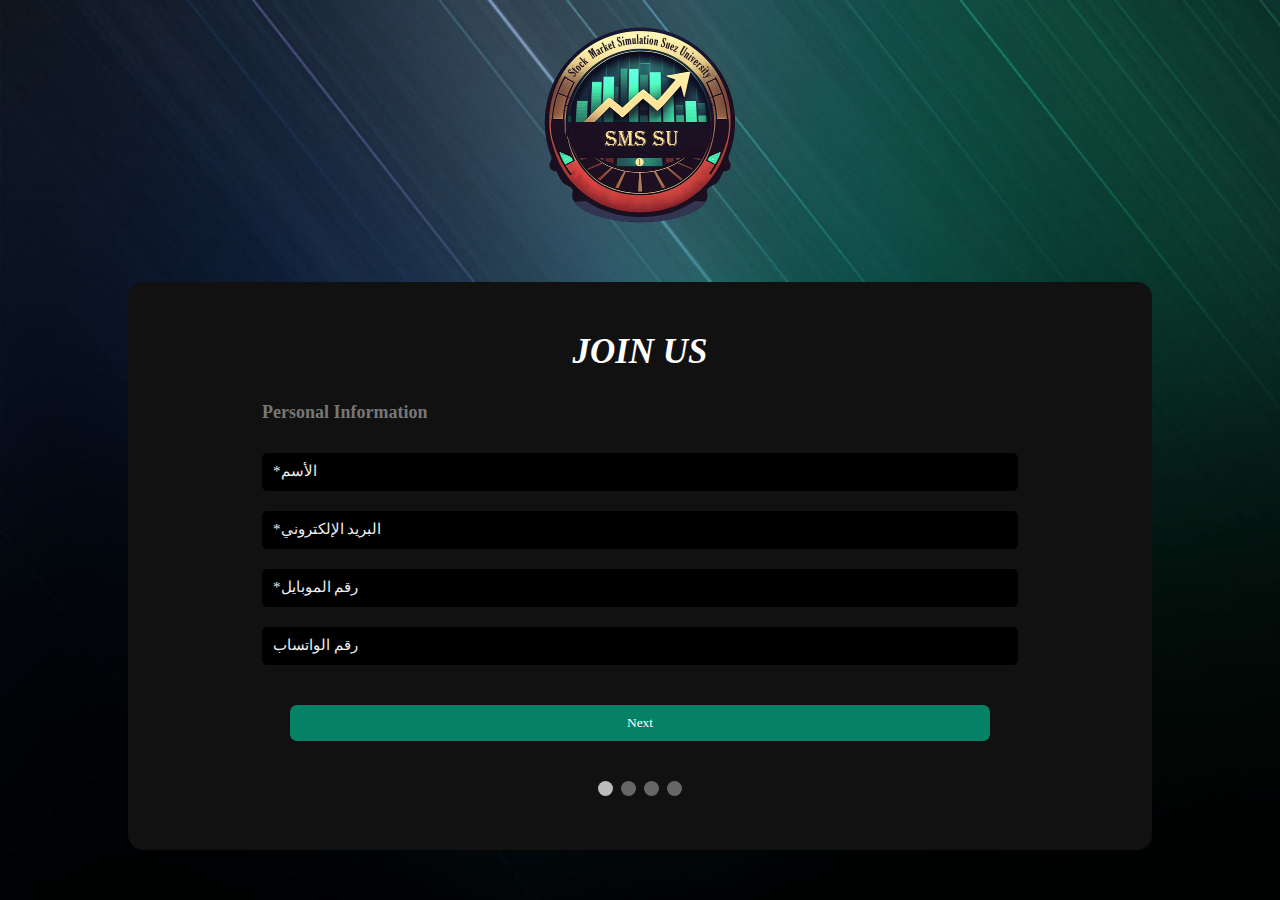
==== join-us/index.html @ 0d0e4a42 "Add files via upload" ====
<!DOCTYPE html>
<html lang="en">
<head>
    <meta charset="UTF-8">
    <meta http-equiv="X-UA-Compatible" content="IE=edge">
    <meta name="viewport" content="width=device-width, initial-scale=1.0">
    <script src="../sweetalert2.min.js"></script>
    <link rel="stylesheet" href="../sweetalert2.min.css">
    <link rel="stylesheet" href="style.css">
    <title>join us</title>
</head>
<body>
    <div class="container">
        <div class="logo">
            <img src="logo.png" alt="SMS SU">
        </div>

        <form action="https://sheetdb.io/api/v1/ymtpx0pkqyko5" id="join-us" method="post">
            <h1>join us</h1>
            <div class="content">
                <div class="tab">
                    <h3>personal information</h3>
                    <input class="inputr" type="text" name="Name" placeholder="*الأسم" oninput="this.className = ''">
                    <input class="inputr" type="email" name="Email" placeholder="*البريد الإلكتروني" oninput="this.className = ''">
                    <input class="inputr" type="number" name="PhoneNumber" placeholder="*رقم الموبايل" oninput="this.className = ''">
                    <input class="input" type="number" name="WhatsupNumber" placeholder="رقم الواتساب" oninput="this.className = ''">
                </div>

                <div class="tab">
                    <h3>educational information</h3>
                    <select class="inputr" name="college" oninput="this.className = ''">
                        <option value="" disabled selected hidden>*الكلية</option>
                        <option value="سياسة واقتصاد">سياسة واقتصاد</option>
                        <option value="اعلام">اعلام</option>
                        <option value="تجارة">تجارة</option>
                        <option value="تربية">تربية</option>
                        <option value="التعليم الصناعي">التعليم الصناعي</option>
                        <option value="علوم">علوم</option>
                        <option value="ثروة سمكية">ثروة سمكية</option>
                        <option value="حاسبات ومعلومات">حاسبات ومعلومات</option>
                        <option value="هندسة">هندسة</option>
                        <option value="اداب">اداب</option>
                        <option value="طب">طب</option>
                        <option value="علاج طبيعي">علاج طبيعي</option>
                    </select>
                    <select class="inputr" name="Group" oninput="this.className= ''">
                        <option value="" disabled selected hidden>*الفرقة</option>
                        <option value="الاولي">الاولي</option>
                        <option value="الثانية">الثانية</option>
                        <option value="الثالثة">الثالثة</option>
                        <option value="الرابعة">الرابعة</option>
                        <option value="Other">Other</option>
                    </select>
                    <input class="inputr" type="text" name="Department" placeholder="*التخصص" oninput="this.className= ''">
                </div>

                <div class="tab">
                    <h3>general information</h3>
                    <input class="inputr" type="text" name="aimFromThisChapter" placeholder="*الهدف من الانضمام للنموذج" oninput="this.className = ''">
                    <input class="input" type="text" name="What-Do-You-Know-About-EgyptianBoursa" placeholder="ماذا تعرف عن البورصة المصرية؟" oninput="this.className = ''">
                    <input class="inputr" type="text" name="Previous-volunteer-activities-you-have-participated-in" placeholder="*أنشطة تطوعية سابقة شاركت فيها" oninput="this.className = ''">
                </div>

                <div class="tab">
                    <h3>skills information</h3>
                    <input class="input" type="text" name="Skills" placeholder="القدرات" oninput="this.className = ''">
                    <select class="inputr" class="input" name="Interaction-skills" oninput="this.className= ''">
                        <option value="" disabled selected hidden>* قيم مهارات التفاعل والمشاركة لديك من 10:1</option>
                        <option value="1">1</option>
                        <option value="2">2</option>
                        <option value="3">3</option>
                        <option value="4">4</option>
                        <option value="5">5</option>
                        <option value="6">6</option>
                        <option value="7">7</option>
                        <option value="8">8</option>
                        <option value="9">9</option>
                        <option value="10">10</option>
                    </select>
                    <input class="inputr" type="text" name="How-well-do-you-know-economics-and-its-concepts" placeholder="*ما مدي معرفتك للإقتصاد ومفاهيمه؟" oninput="this.className = ''">
                    <input class="input" type="text" name="inquiries" placeholder="استفسارات" oninput="this.className = ''">
                </div>

                <div class="btn">
                    <button type="button" id="prevBtn" onclick="nextPrev(-1)">Previous</button>
                    <button type="button" id="nextBtn" onclick="nextPrev(1)">Next</button>
                </div>
            </div>

            <div style="text-align:center;margin-top:40px;">
                <span class="step"></span>
                <span class="step"></span>
                <span class="step"></span>
                <span class="step"></span>
              </div>
        </form>

    </div>
</body>
    <script src="script.js"></script>
</html>
---- join-us/style.css ----
:root {
    --main-color: #058265;
    --alt-color: #55edc9;
    --main-transition: 0.7s ease;
}

/* width */
::-webkit-scrollbar {
    width: 13px;
}

  /* Track */
::-webkit-scrollbar-track {
    background: #f1f5f9;
}

  /* Handle */
::-webkit-scrollbar-thumb {
    background: var(--main-color);
}

  /* Handle on hover */
::-webkit-scrollbar-thumb:hover {
    background: var(--alt-color);
}

* {
    margin: 0;
    padding: 0;
    box-sizing: border-box;
    scroll-behavior: smooth;
    font-family: 'Times New Roman', Times, serif;
}

*:focus {
    outline: none;
}

a {
    text-decoration: none;
}

ul {
    list-style: none;
    margin: 0;
    padding: 0;
}

input::placeholder {
    color: #EEE;
    font-size: 15px;
}

input:focus::placeholder {
    opacity: 0;
}

body {
    background-image: url(../banner1.jpg);
    background-size: cover;
    background-repeat: no-repeat;
    color: #FFF;
    overflow-x: hidden;
}

.container {
    display: flex;
    flex-direction: row;
    flex-wrap: wrap;
    align-items: center;
    justify-content: center;
    width: 100%;
    min-height: 100vh;
}

.container .logo img {
    position: relative;
    animation: up-down linear infinite 3s;
}

form {
    display: flex;
    align-items: center;
    justify-content: center;
    flex-direction: column;
    width: 30%;
    margin-right: 50px;
    margin-left: 300px;
    padding: 50px;
    background-color: #111;
    border-radius: 15px;
}

h1 {
    color: #FFF;
    font-weight: bold;
    text-transform: uppercase;
    font-size: 50px;
    font-style: italic;
}

.container form .content .tab {
    display: none;
}


h3 {
    color: #777;
    margin-top: 30px;
    margin-bottom: 10px;
    text-transform: capitalize;
}

input,select {
    width: 100%;
    padding: 10px;
    margin-top: 20px;
    background-color: #000;
    border-radius: 5px;
    border: #000 1px solid;
    transition: var(--main-transition);
    color: #FFF;
}

.inputr.invalid {
    background-color: #ffdddd;
    color: #000;
  }

.inputr.invalid::placeholder {
    color: #000;
}

input:hover {
    transform: scale(1.1);
}

.btn {
    display: flex;
    flex-direction: column;
    align-items: center;
}

.container button {
    padding: 10px;
    margin-top: 40px;
    background-color: var(--main-color);
    border: none;
    color: #FFF;
    text-align: center;
    border-radius: 7px;
    transition: var(--main-transition);
}

.container button:hover {
    background-color: var(--alt-color);
    color: #000;
}

.sbtn {
    display: none;
}

.sbtn.active {
    display: block;
}

.step {
    height: 15px;
    width: 15px;
    margin: 0 2px;
    background-color: #bbbbbb;
    border: none;
    border-radius: 50%;
    display: inline-block;
    opacity: 0.5;
  }
  
  /* Mark the active step: */
  .step.active {
    opacity: 1;
  }
  
  /* Mark the steps that are finished and valid: */
  .step.finish {
    background-color: #04AA6D;
  }

  @keyframes up-down {
    0%,
    100% {
        top: 0;
    }
    50% {
        top: -30px;
    }
}

@media (max-width: 1023px) {
    .container {
        flex-direction: column;
        align-items: center;
    }

    .logo img {
        width: 250px;
    }

    form {
        width: 70%;
        margin: auto;
        margin-bottom: 50px;
    }

    h1 {
        font-size: 35px;
    }

    h3 {
        font-size: 18px;
    }

    .container button {
        width: 250px;
    }
}

@media (min-width: 1024px) {
    .container {
        flex-direction: column;
        justify-content: baseline;
        align-items: center;
    }

    .logo img {
        width: 250px;
    }

    form {
        width: 80%;
        margin: auto;
        margin-bottom: 50px;
    }

    h1 {
        font-size: 35px;
    }

    h3 {
        font-size: 18px;
    }

    .container button {
        width: 700px;
    }
}
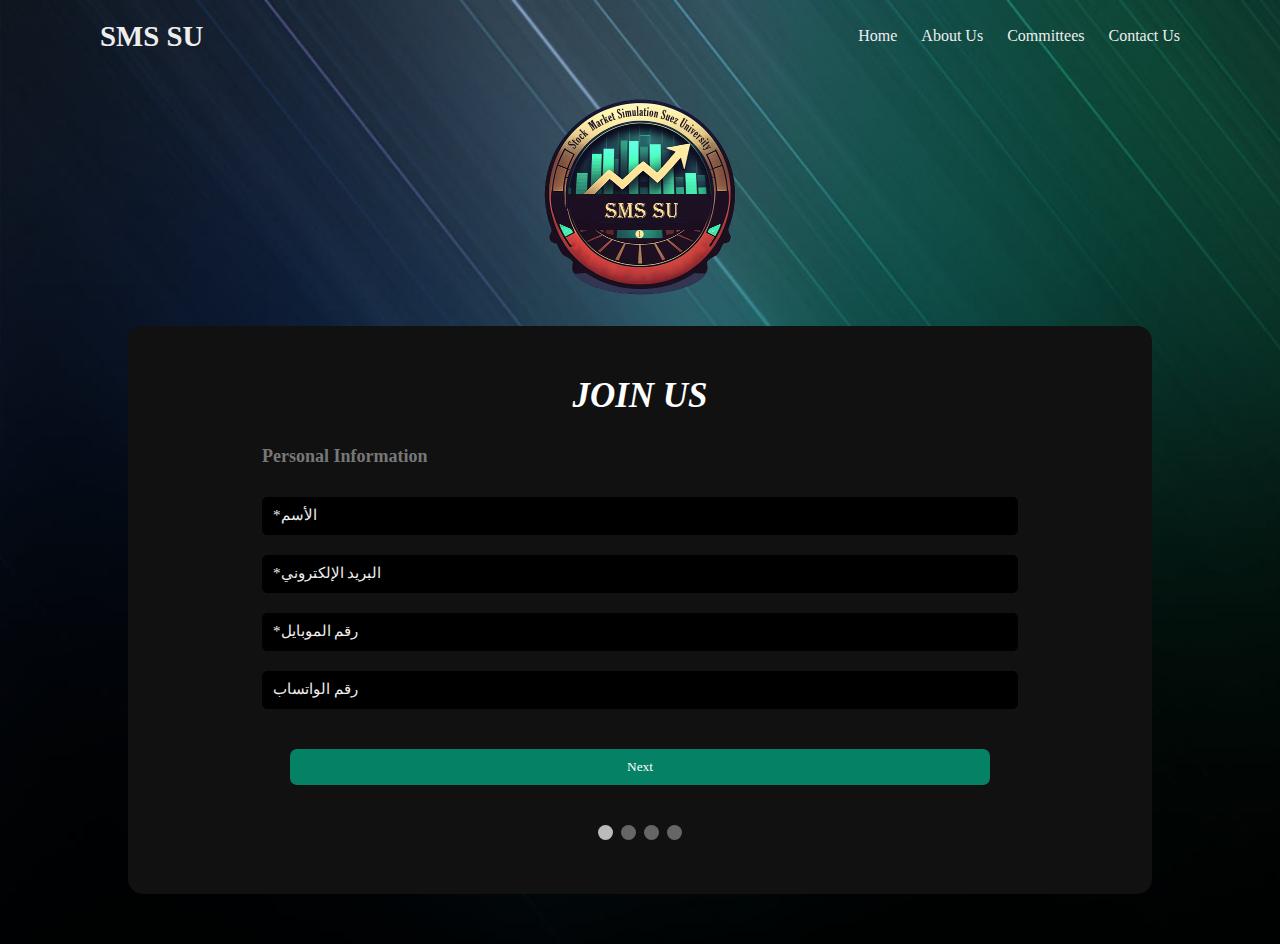
==== commit 1f9a1e1b: "Add files via upload" ====
--- a/join-us/index.html
+++ b/join-us/index.html
@@ -11,6 +11,17 @@
 </head>
 <body>
     <div class="container">
+
+        <div class="header">
+            <a href="../index.html" class="brand">sms su</a>
+            <div class="navigation">
+                <a href="../index.html">home</a>
+                <a href="../index.html#about-us">about us</a>
+                <a href="../index.html#committees">Committees</a>
+                <a href="../index.html#contact-us">contact us</a>
+            </div>
+        </div>
+
         <div class="logo">
             <img src="logo.png" alt="SMS SU">
         </div>
--- a/join-us/style.css
+++ b/join-us/style.css
@@ -71,6 +71,36 @@
     justify-content: center;
     width: 100%;
     min-height: 100vh;
+}
+
+.header {
+    display: flex;
+    justify-content: space-between;
+    align-items: center;
+    padding: 20px 100px;
+    width: 100%;
+    height: 72px;
+}
+.header .brand {
+    font-size: 1.8em;
+    font-weight: bold;
+    text-transform: uppercase;
+    color: #EEE;
+    transition: 0.7s;
+}
+.header .brand:hover {
+    color: #777;
+}
+.header .navigation a {
+    position: relative;
+    padding-left: 20px;
+    text-transform: capitalize;
+    color: #EEE;
+    height: 72px;
+    transition: 0.7s;
+}
+.header .navigation a:hover {
+    color: #777;
 }
 
 .container .logo img {
@@ -202,12 +232,26 @@
         align-items: center;
     }
 
+    .header {
+        flex-direction: row;
+        justify-content: space-between;
+        align-items: center;
+        padding: 10px 50px;
+    }
+
+    .header .brand {
+        font-size: 13px;
+    }
+    .header .navigation a {
+        font-size: 8px;
+    }
+
     .logo img {
         width: 250px;
     }
 
     form {
-        width: 70%;
+        width: 90%;
         margin: auto;
         margin-bottom: 50px;
     }
